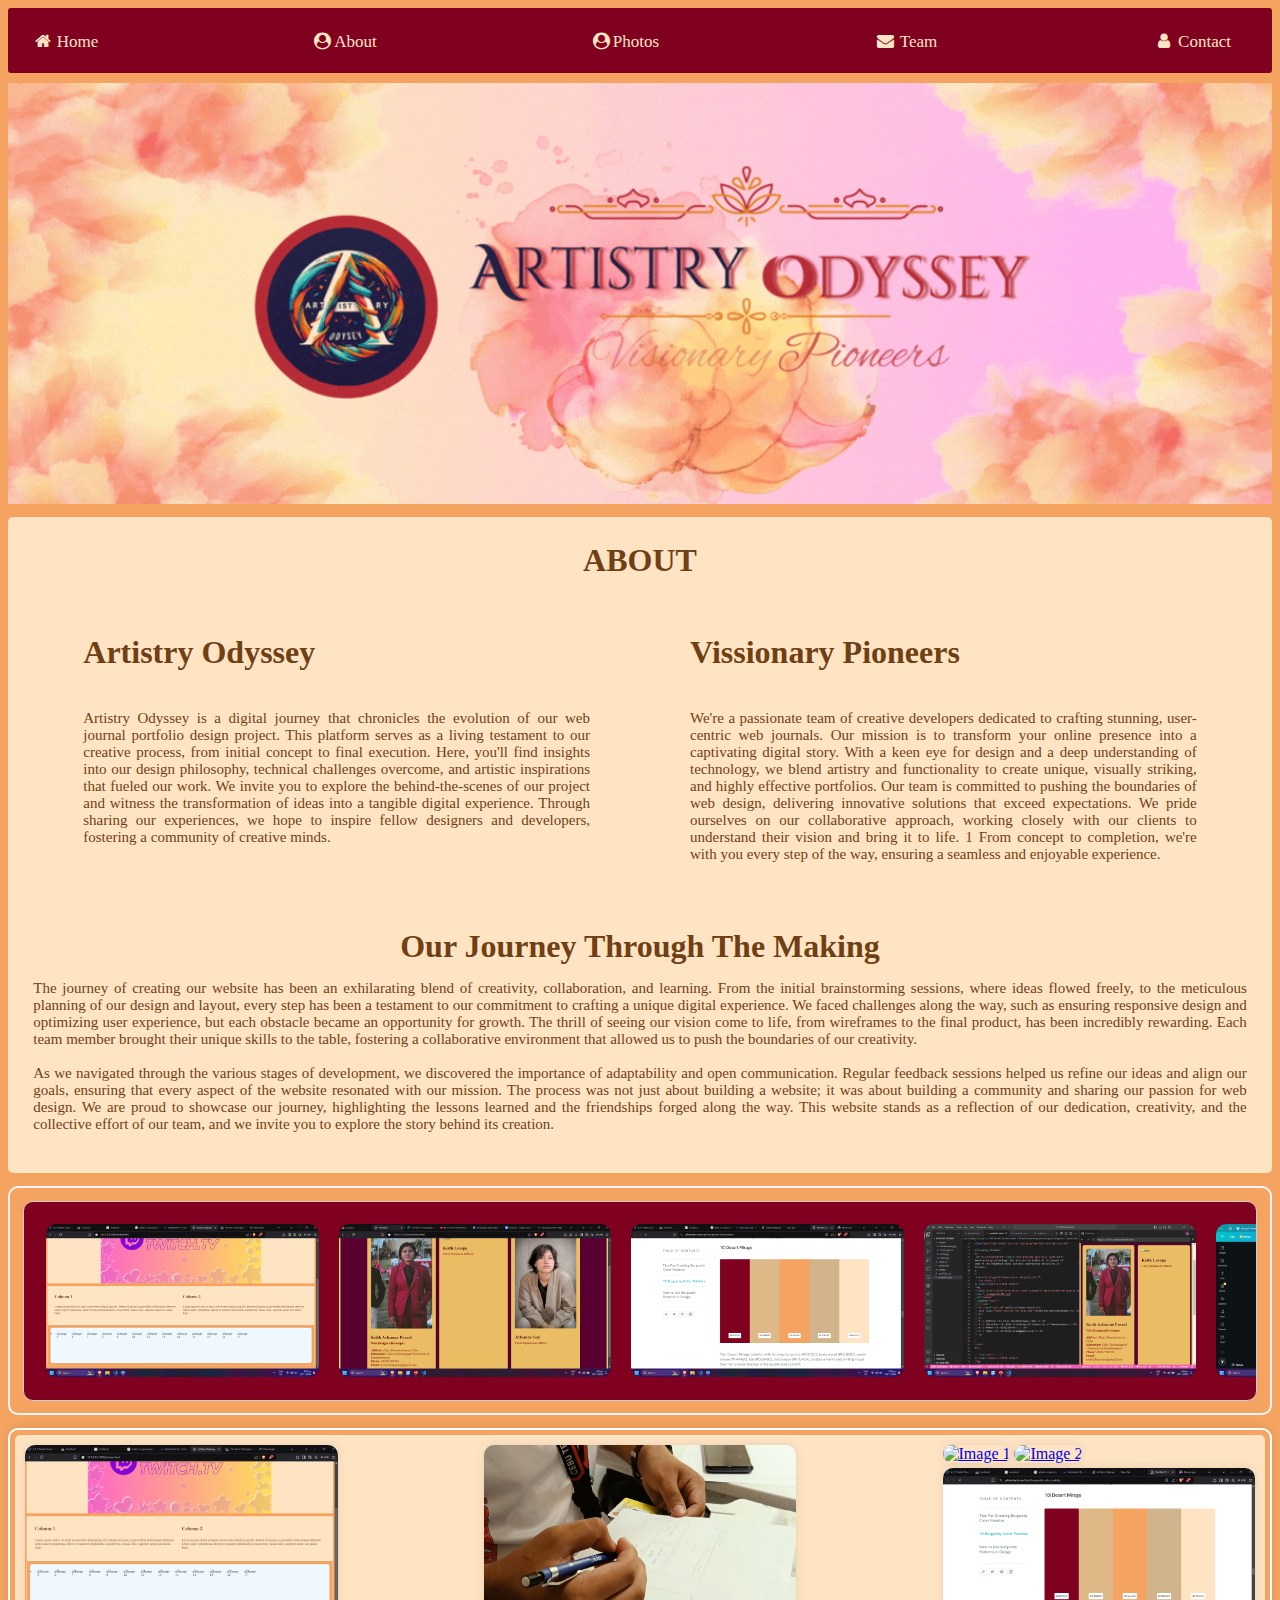
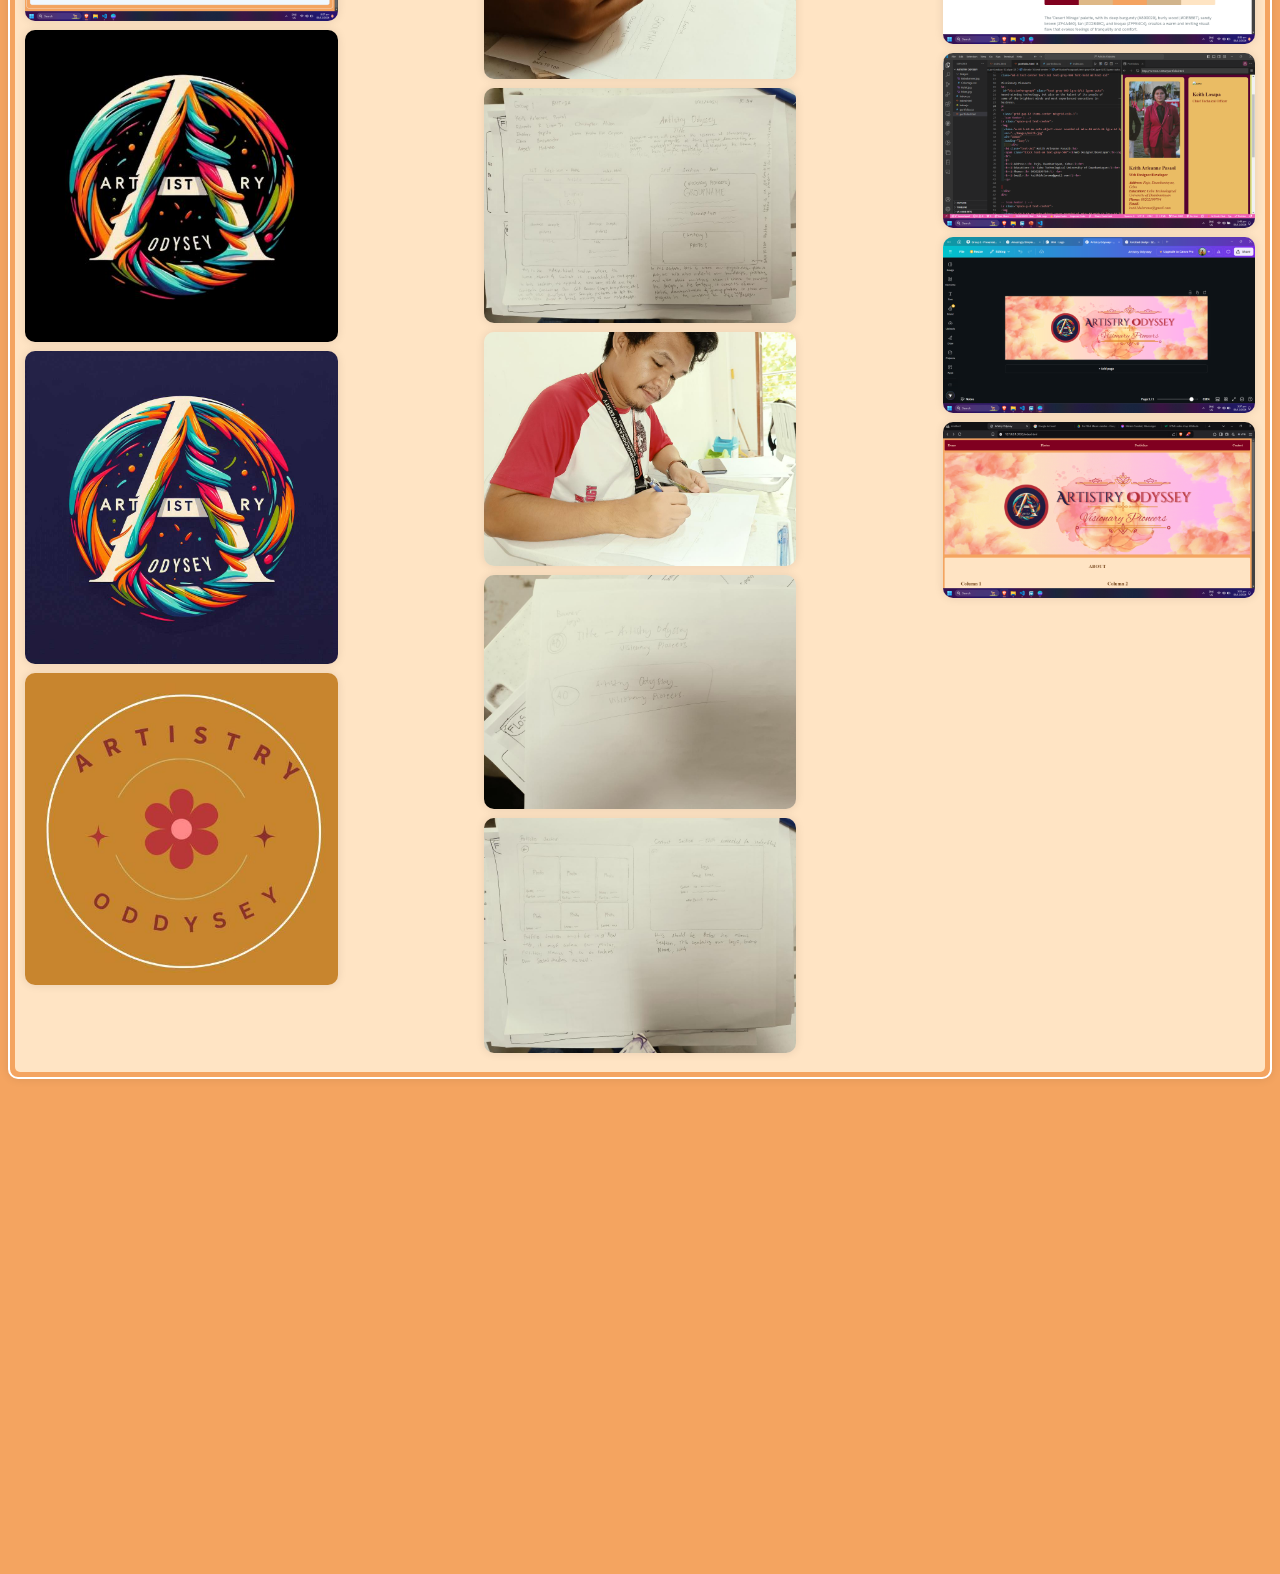
==== index.html @ 3c41cbba "Add files via upload" ====
<!DOCTYPE html>
<html lang="en">
  <head>
    <meta charset="UTF-8" />
    <meta name="viewport" content="width=device-width, initial-scale=1.0" />
    <link rel="stylesheet" type="text/css" href="index.css" />
    <link
      rel="stylesheet"
      href="https://cdnjs.cloudflare.com/ajax/libs/font-awesome/4.7.0/css/font-awesome.min.css"
    />
    <link rel="icon" href="./Images/logo1.jpg" type="image/icon type" />
    <script src="index.js"></script>
    <title>Artistry Odyssey</title>
  </head>
  <!--NAVIGATION/TOPBAR-->
  <nav class="nav" id="Home">
    <ul>
      <li>
        <a href="#Home"><i class="fa fa-fw fa-home"></i>Home</a>
      </li>
      <li>
        <a href="#About"
          ><i class="fa fa-user-circle" aria-hidden="true"></i>About</a
        >
      </li>
      <li>
        <a href="#Photos"
          ><i class="fa fa-user-circle" aria-hidden="true"></i>Photos</a
        >
      </li>
      <li>
        <a href="./portfolio.html"
          ><i class="fa fa-fw fa-envelope"></i>Team</a
        >
      </li>
      <li>
        <a href="#Contact"><i class="fa fa-fw fa-user"></i>Contact</a>
      </li>
    </ul>
  </nav>

  <body>
    <!-- Back to Top Button -->
<button id="backToTop" style="display: none;"><i class="fa fa-arrow-circle-up" aria-hidden="true"></i></button>
    <!--Banner-->
    <div class="Banner">
      <img id="Banner" src="./Images/artistry.gif" />
    </div>

    <!--Paragraph Section-->
    <section class="Section-1">
      <h1 id="About" class="Title-About">ABOUT</h1>
      <div class="row">
        <div class="column">
          <h1 class="line-1 anim-typewriter">Artistry Odyssey</h1>
          <p class="Paragraph">
            Artistry Odyssey is a digital journey that chronicles the evolution
            of our web journal portfolio design project. This platform serves as
            a living testament to our creative process, from initial concept to
            final execution. Here, you'll find insights into our design
            philosophy, technical challenges overcome, and artistic inspirations
            that fueled our work. We invite you to explore the behind-the-scenes
            of our project and witness the transformation of ideas into a
            tangible digital experience. Through sharing our experiences, we
            hope to inspire fellow designers and developers, fostering a
            community of creative minds.
          </p>
        </div>
        <div class="column">
          <h1 class="line-1 anim-typewriter">Vissionary Pioneers</h1>
          <p class="Paragraph">
            We're a passionate team of creative developers dedicated to crafting
            stunning, user-centric web journals. Our mission is to transform
            your online presence into a captivating digital story. With a keen
            eye for design and a deep understanding of technology, we blend
            artistry and functionality to create unique, visually striking, and
            highly effective portfolios. Our team is committed to pushing the
            boundaries of web design, delivering innovative solutions that
            exceed expectations. We pride ourselves on our collaborative
            approach, working closely with our clients to understand their
            vision and bring it to life. 1 From concept to completion, we're
            with you every step of the way, ensuring a seamless and enjoyable
            experience.
          </p>
        </div>
      </div>
      <h1 class="Title-About">Our Journey Through The Making</h1>
      <p class="Paragraph">
        The journey of creating our website has been an exhilarating blend of
        creativity, collaboration, and learning. From the initial brainstorming
        sessions, where ideas flowed freely, to the meticulous planning of our
        design and layout, every step has been a testament to our commitment to
        crafting a unique digital experience. We faced challenges along the way,
        such as ensuring responsive design and optimizing user experience, but
        each obstacle became an opportunity for growth. The thrill of seeing our
        vision come to life, from wireframes to the final product, has been
        incredibly rewarding. Each team member brought their unique skills to
        the table, fostering a collaborative environment that allowed us to push
        the boundaries of our creativity.
        <br><br>
        As we navigated through the various
        stages of development, we discovered the importance of adaptability and
        open communication. Regular feedback sessions helped us refine our ideas
        and align our goals, ensuring that every aspect of the website resonated
        with our mission. The process was not just about building a website; it
        was about building a community and sharing our passion for web design.
        We are proud to showcase our journey, highlighting the lessons learned
        and the friendships forged along the way. This website stands as a
        reflection of our dedication, creativity, and the collective effort of
        our team, and we invite you to explore the story behind its creation.
      </p>
    </section>

    <!--////////////////Slideshow\\\\\\\\\\\\\\\\\\\\-->

    <section class="PhotoSlideshow" id="Photos">
      <div class="album">
        <div class="slides">
          <img src="./Images/p2.png" alt="Image 1" />
          <img src="./Images/P1.png" alt="Image 2" />
          <img src="./Images/p3.png" alt="Image 3" />
          <img src="./Images/p4.png" alt="Image 4" />
          <img src="./Images/p5.png" alt="Image 5" />
          <img src="./Images/p6.png" alt="Image 6" />
          <img src="./Images/p7.png" alt="Image 7" />
        </div>
      </div>
    </section>

    <!--POPUP PHOTOS-->
    <!-- POPUP PHOTOS -->
<!-- POPUP PHOTOS -->
<div id="photos">
  <div id="pics">
    <div class="columnpics">
      <a href="#" class="lightbox" data-img="../Images/p2.png">
        <img src="./Images/p2.png" alt="Image 1" />
      </a>
      <a href="#" class="lightbox" data-img="../Images/logo1.jpg">
        <img src="./Images/logo1.jpg" alt="Image 2" />
      </a>
      <a href="#" class="lightbox" data-img="../Images/logo2.jpg">
        <img src="./Images/logo2.jpg" alt="Image 3" />
      </a>
      <a href="#" class="lightbox" data-img="../Images/logo3.jpg">
        <img src="./Images/logo3.jpg" alt="Image 4" />
      </a>
    </div>
    <div class="columnpics">
      <a href="#" class="lightbox" data-img="../Images/doc1.jpg">
        <img src="./Images/doc1.jpg" alt="Image 2" />
      </a>
      <a href="#" class="lightbox" data-img="../Images/doc2.jpg">
        <img src="./Images/doc2.jpg" alt="Image 3" />
      </a>
      <a href="#" class="lightbox" data-img="../Images/doc3.jpg">
        <img src="./Images/doc3.jpg" alt="Image 4" />
      </a>
      <a href="#" class="lightbox" data-img="../Images/doc4.jpg">
        <img src="./Images/doc4.jpg" alt="Image 5" />
      </a>
      <a href="#" class="lightbox" data-img="../Images/doc5.jpg">
        <img src="./Images/doc5.jpg" alt="Image 6" />
      </a>
    </div>
    <div class="columnpics">
      <a href="#" class="lightbox" data-img="../Images/artistry.png">
        <img src="./Images/artistry.png" alt="Image 1" />
      </a>
      <a href="#" class="lightbox" data-img="../Images/p1.png">
        <img src="./Images/p1.png" alt="Image 2" />
      </a>
      <a href="#" class="lightbox" data-img="../Images/p3.png">
        <img src="./Images/p3.png" alt="Image 3" />
      </a>
      <a href="#" class="lightbox" data-img="../Images/p4.png">
        <img src="./Images/p4.png" alt="Image 4" />
      </a>
      <a href="#" class="lightbox" data-img="../Images/p5.png">
        <img src="./Images/p5.png" alt="Image 5" />
      </a>
      <a href="#" class="lightbox" data-img="../Images/p6.png">
        <img src="./Images/p6.png" alt="Image 6" />
      </a>
    </div>
  </div>
</div>

<!-- Lightbox Overlay -->
<div class="lightbox-overlay" id="lightbox">
  <span class="close">&times;</span>
  <img class="lightbox-img" src="" alt="Lightbox Image" />
</div>

    <!--\\\\\\\\\\\\\\\\\\\\This is a Hover Fade in Animation/////////////////////////-->
    <!--
    <section class="Section-2">
        <div class="container">
          <div class="fade-in" id="Hover1">
            <h2>Secret 1</h2>
            <p id="Secret">
              Lorem ipsum dolor sit, amet consectetur adipisicing elit. Natus
              obcaecati animi possimus omnis, enim maxime. Excepturi officia
              mollitia magni quia. Delectus non maiores rerum molestias cumque
              dignissimos, soluta natus architecto.
            </p>
          </div>-->

    <!-- Contact Form Section -->
    <div class="contact-form" id="Contact">
      <h2 class="text-center text-2xl font-bold">Contact Us</h2>
      <form
        id="contactForm"
        action="your-server-endpoint"
        method="POST"
        class="max-w-lg mx-auto"
      >
        <div class="mb-4">
          <label for="name" class="block text-gray-700">Name:</label>
          <input
            type="text"
            id="name"
            name="name"
            required
            class="w-full p-2 border border-gray-300 rounded"
          />
        </div>
        <div class="mb-4">
          <label for="email" class="block text-gray-700">Email:</label>
          <input
            type="email"
            id="email"
            name="email"
            required
            class="w-full p-2 border border-gray-300 rounded"
          />
        </div>
        <div class="mb-4">
          <label for="message" class="block text-gray-700">Message:</label>
          <textarea
            id="message"
            name="message"
            rows="4"
            required
            class="w-full p-2 border border-gray-300 rounded"
          ></textarea>
        </div>
        <button type="submit" class="bg-blue-500 text-white p-2 rounded">
          Send Message
        </button>
      </form>
    </div>
  </body>
</html>

<script>
  document
    .getElementById("contactForm")
    .addEventListener("submit", function (event) {
      event.preventDefault(); // Prevent the default form submission

      // Display the thank you message
      alert("Thank you for contacting us! Your Feedback means a lot to us :)");

      // Optionally, you can reset the form fields after submission
      this.reset();
    });
</script>

<script>
  // Get the lightbox overlay and image elements
  const lightbox = document.getElementById('lightbox');
  const lightboxImg = document.querySelector('.lightbox-img');
  const closeBtn = document.querySelector('.close');

  // Add click event listeners to all lightbox links
  document.querySelectorAll('.lightbox').forEach(link => {
    link.addEventListener('click', function(event) {
      event.preventDefault(); // Prevent default anchor behavior
      const imgSrc = this.getAttribute('data-img'); // Get the image source
      lightboxImg.src = imgSrc; // Set the lightbox image source
      lightbox.style.display = 'flex'; // Show the lightbox
    });
  });

  // Close the lightbox when the close button is clicked
  closeBtn.addEventListener('click', function() {
    lightbox.style.display = 'none'; // Hide the lightbox
  });

  // Close the lightbox when clicking outside the image
  lightbox.addEventListener('click', function(event) {
    if (event.target !== lightboxImg) {
      lightbox.style.display = 'none'; // Hide the lightbox
    }
  });
</script>

<script>
  // Get the button
  const backToTopButton = document.getElementById('backToTop');

  // Show the button when scrolling down
  window.onscroll = function() {
    if (document.body.scrollTop > 100 || document.documentElement.scrollTop > 100) {
      backToTopButton.style.display = "block"; // Show button
    } else {
      backToTopButton.style.display = "none"; // Hide button
    }
  };

  // Scroll to the top when the button is clicked
  backToTopButton.addEventListener('click', function() {
    document.getElementById('Home').scrollIntoView({ behavior: 'smooth' }); // Smooth scroll to #Home
  });
</script>
---- index.css ----
html{
    scroll-behavior: smooth;
  }

  body {
    background-color: #F4A460;
    animation: fadeInAnimation ease 3s;
    animation-iteration-count: 1;
    animation-fill-mode: forwards;
  }
  @keyframes fadeInAnimation {
    0% {
      opacity: 0;
    }
  
    100% {
      opacity: 1;
    }
  }
  
  p,
  h1 {
    color: #703f14;
  
  }* {
    box-sizing: border-box;
  }
  
  /*Navigation*/
  nav {
    padding: 1em;
    text-align: center;
    background-color: #800020;
    margin-bottom: 10px;
    border-radius: 3px;
  }
  
  nav ul {
    list-style: none;
    margin: 0;
    padding: 5px;
    display: flex;
    justify-content: space-between;
  }
  
  nav li {
    margin-right: 20px;
  }
  
  nav a {
    font-size: 17px;
    color: #FFE4C4;
    text-decoration: none;
    transition: color 0.2s ease;
  }
  
  nav a:hover {
    color: #E6E6FA;
    background-color: #590031;
    padding: 3px;
    border-radius: 5px;
  }
  @media (max-width: 768px) {
    nav ul {
      flex-direction: column;
    }
    nav li {
      margin-right: 0;
    }
  }
  nav i{
    margin: 3px;
  }

  /*SECTIONS*/
  .Section-1{
    background-color: #FFE4C4;
    padding: 2%;
    margin-top: 1%;
    border-radius: 5px;
  }
  .Paragraph{
    font-size: 15px;
    text-align: justify;
  }
  .Title-About {
    text-align: center; /* Center the text */
    width: 100%; /* Optional: Set width to 100% */
    margin: 0 auto; /* Optional: Center the element itself */
    margin-bottom: 1px;
}
  /*Columns*/
  /* Create two equal columns that floats next to each other */
  .column {
    float: left;
    width: 50%;
    padding: 50px;
   
  }
  
  /* Clear floats after the columns */
  .row:after {
    content: "";
    display: table;
    clear: both;
  }
  .Banner {
    background-size: 100%;
    border-radius: 5px;
    display: block;
    margin-left: auto;
    margin-right: auto;
    width: 100%;
  }
  #Banner {
    display: block;
    margin-left: auto;
    margin-right: auto;
    width: 100%;
  }
  /*------Fade in--------------------------------------------*/
  .Paragraph {
    animation: fadeIn 6s 1s 1 normal both;
  }
  @keyframes fadeIn {
    from {
      opacity: 0;
    }
    to {
      opacity: 1;
    }
  }
  /*Fade In  hover*/
  .container {
    display: flex;
    flex-wrap: wrap;
    justify-content: center;
  }
  #Secret{
    color: #071230; }
  
  .fade-in {
    padding: 2%;
    background-color: #b2f051;
    width: 410px;
    height: auto;
    border-radius: 5px;
    text-align: justify;
    opacity: 0; /* initial opacity is 0 */
    transition: opacity 2s; /* animate opacity over 2 seconds */
  
    margin: 20px; /* add some margin between columns */
  }
  
  .fade-in:hover {
    opacity: 1; /* on hover, set opacity to 1 */
    transition-timing-function: ease-in; /* use ease-in timing function */
  }
  
  
  /*------Typer Writer---------------------------------------------------------*/
  
  .line-1{
    position: relative;
    top: 50%;  
    width: auto;
    text-align: justify;
    white-space: nowrap;
    overflow: hidden;
    transform: translateY(-50%);    
  }
  
  /* Animation */
  .anim-typewriter{
  animation: typewriter 4s steps(44) 1s 1 normal both,
  blinkTextCursor 500ms steps(44) infinite normal;
  }
  @keyframes typewriter{
  from{width: 0;}
  to{width: 24em;}
  }
  @keyframes blinkTextCursor{
  from{border-right-color: rgba(255,255,255,.75);}
  to{border-right-color: transparent;}
  }
  
  /*Team image*/
  
  .Team {
    border-radius: 5px;
    background-color: #590031;
    padding: 10px 0;
  }
  
  .Team .container {
    max-width: 1200px;
    margin: 0 auto;
    padding: 0 10px;
  }
  
  .Team h2 {
    font-size: 36px;
    font-weight: bold;
    color: #eabc64;
    margin-bottom: 20px;
  }
  
  .Team p {
    font-size: 18px;
    color: #eabc64;
    margin-bottom: 40px;
  }
  
  .Team .grid {
    display: grid;
    grid-template-columns: repeat(3, 1fr);
    grid-gap: 20px;
  }
  
  .Team .grid > div {
    background-color: #eabc64 ;
    padding: 20px;
    border: 1px solid #dbe27a;
    border-radius: 10px;
    box-shadow: 0 0 10px rgba(0, 0, 0, 0.1);
  }
  
  .Team img {
    width: 100%;
    height: auto;
    object-fit: cover;
    border-radius: 10px 10px 0 0;
  }
  
  .Team h4 {
    font-size: 24px;
    font-weight: bold;
    color: #4d1919;
    margin-bottom: 10px;
  }
  
  .Team span {
    font-size: 18px;
    color: #8a0000;
  }
  
  @media (max-width: 768px) {
    .Team .grid {
      grid-template-columns: repeat(2, 1fr);
    }
  }
  
  @media (max-width: 480px) {
    .Team .grid {
      grid-template-columns: 1fr;
    }
  }
  
  /*----------------------Image Slide Show---------------------*/
  .PhotoSlideshow {
    margin-top: 1%;
    padding: 1%;
    border-radius: 10px;
    border: solid whitesmoke 2px;
    margin-bottom: 1%;
  }
  
  .album {
    width: auto;
    height: 200px;
    overflow: hidden;
    padding: 1%;
    background-color: #800020;
    border: 1px solid #ccc;
    border-radius: 10px;
  }
  
  .slides {
    display: flex;
    flex-wrap: nowrap;
    width: 100%;
    height: 100%;
    animation: scroll 15s linear infinite;
  }
  
  .slides img {
    width: auto; /* Adjusted to 10% */
    height: auto;
    object-fit: cover;
    margin: 10px;
    border-radius: 10px;
    flex-basis: 10%; /* Adjusted to 10% */
  }
  
  @keyframes scroll {
    0% {
      transform: translateX(0);
    }
    100% {
      transform: translateX(-100%);
    }
  }
  
  
  /* Portfolio Section Styles */
  #photos {
    margin-bottom: 1%;
    padding: 5px;
    border: 2px solid #ffffff;
    border-radius: 10px;
    box-shadow: 0 0 10px rgba(0, 0, 0, 0.1);
  }
  
  #pics {
    background-color: #FFE4C4;
    border-radius: 5px;
    display: flex;
    justify-content: space-between;
  }
  
  .columnpics {
    flex-basis: 25%;
    margin: 10px;
  }
  
  .columnpics img {
    width: 100%;
    height: auto;
    margin-bottom: 5px;
    border-radius: 10px;
    box-shadow: 0 0 10px rgba(0, 0, 0, 0.1);
    transition: transform 0.3s; /* add transition for smooth animation */
  }
  
  .columnpics img:hover {
    transform: scale(1.05);
    box-shadow: 0 0 10px rgba(0, 0, 0, 0.5);
    animation: popUp 0.3s forwards; /* add animation */
  }
  
  @keyframes popUp {
    0% {
      transform: translateY(10px);
      opacity: 0.5;
    }
    100% {
      transform: translateY(0);
      opacity: 1;
    }
  }

  
/* Contact Form Styles */
.contact-form {
  background-color: #FFE4C4; /* Light background for the form */
  padding: 20px; /* Padding around the form */
  border-radius: 8px; /* Rounded corners */
  box-shadow: 0 4px 8px rgba(0, 0, 0, 0.1); /* Subtle shadow */
  max-width: 1200px; /* Maximum width of the form */
  margin: 20px auto; /* Center the form */
}

.contact-form h2 {
  color: #8a0000; /* Darker text color for the heading */
  margin-bottom: 20px; /* Space below the heading */
  text-align: center; /* Center the heading */
}

.contact-form label {
  font-weight: bold; /* Bold labels */
  color:#8a0000;
  margin-bottom: 5px; /* Space below labels */
  display: block; /* Make labels block elements */
}

.contact-form input[type="text"],
.contact-form input[type="email"],
.contact-form textarea {
  width: 100%; /* Full width inputs */
  padding: 12px; /* Increased padding for better touch targets */
  border: 1px solid #eabc64; /* Light border */
  border-radius: 4px; /* Rounded corners for inputs */
  margin-bottom: 15px; /* Space below inputs */
  transition: border-color 0.3s; /* Smooth transition for border color */
  font-size: 16px; /* Increased font size for better readability */
}

.contact-form input[type="text"]:focus,
.contact-form input[type="email"]:focus,
.contact-form textarea:focus {
  border-color: #007BFF; /* Change border color on focus */
  outline: none; /* Remove default outline */
}

.contact-form textarea {
  height: 100px; /* Set a fixed height for the textarea */
  resize: vertical; /* Allow vertical resizing only */
}

.contact-form button {
  background-color: #8a0000; /* Button background color */
  color: white; /* Button text color */
  padding: 12px; /* Increased padding for the button */
  border: none; /* Remove border */
  border-radius: 4px; /* Rounded corners for button */
  cursor: pointer; /* Pointer cursor on hover */
  transition: background-color 0.3s; /* Smooth transition for background color */
  width: 100%; /* Full width button */
  font-size: 16px; /* Increased font size for better readability */
}

.contact-form button:hover {
  background-color: #0056b3; /* Darker blue on hover */
}

/* Responsive Styles */
@media (max-width: 768px) {
  .contact-form {
      padding: 15px; /* Reduce padding on smaller screens */
  }

  .contact-form h2 {
      font-size: 24px; /* Adjust heading size */
  }

  .contact-form input[type="text"],
  .contact-form input[type="email"],
  .contact-form textarea {
      padding: 10px; /* Adjust padding in inputs */
  }

  .contact-form button {
      padding: 8px; /* Adjust button padding */
  }
}

@media (max-width: 480px) {
  .contact-form {
      padding: 10px; /* Further reduce padding on very small screens */
  }

  .contact-form h2 {
      font-size: 20px; /* Further adjust heading size */
  }

  .contact-form input[type="text"],
  .contact-form input[type="email"],
  .contact-form textarea {
      font-size: 14px; /* Adjust font size for inputs */
  }

  .contact-form button {
      padding: 8px; /* Adjust button padding */
  }
}

/* Animation for the contact form */
.contact-form {
  opacity: 0; /* Start hidden */
  transform: translateY(20px); /* Start slightly below */
  animation: fadeInUp 0.5s forwards; /* Apply fade-in animation */
}

/* Keyframes for fade-in animation */
@keyframes fadeInUp {
  to {
      opacity: 1; /* Fully visible */
      transform: translateY(0); /* Move to original position */
  }
}

/* Scale effect for button on hover */
.contact-form button:hover {
  transform: scale(1.05); /* Scale up on hover */
  transition: transform 0.3s ease; /* Smooth transition */
}
/* Lightbox Styles */
.lightbox {
  display: inline-block; /* Make links inline */
}

.lightbox img {
  cursor: pointer; /* Change cursor to pointer */
  transition: transform 0.3s; /* Add a transition effect */
}

.lightbox img:hover {
  transform: scale(1.05); /* Scale image on hover */
}

/* Lightbox overlay */
.lightbox-overlay {
  display: none; /* Hidden by default */
  position: fixed; /* Stay in place */
  z-index: 1000; /* Sit on top */
  left: 0;
  top: 0;
  width: 100%; /* Full width */
  height: 100%; /* Full height */
  background-color: rgba(0, 0, 0, 0.8); /* Black background with opacity */
  justify-content: center; /* Center the image */
  align-items: center; /* Center the image */
}

.lightbox-overlay img {
  max-width: 90%; /* Responsive image */
  max-height: 90%; /* Responsive image */
}

.close {
  position: absolute; /* Position the close button */
  top: 20px; /* Position from the top */
  right: 30px; /* Position from the right */
  color: white; /* Close button color */
  font-size: 40px; /* Close button size */
  cursor: pointer; /* Change cursor to pointer */
}

/* Back to Top Button Styles */
#backToTop {
  position: fixed; /* Fixed position */
  bottom: 20px; /* Distance from the bottom */
  right: 20px; /* Distance from the right */
  background-color: #590031; /* Button background color */
  color: #F4A460; /* Button text color */
  border: none; /* Remove border */
  border-radius: 5px; /* Rounded corners */
  padding: 10px 15px; /* Padding */
  font-size: 16px; /* Font size */
  cursor: pointer; /* Pointer cursor on hover */
  transition: background-color 0.3s; /* Smooth transition */
  z-index: 1000; /* Sit on top */
}

#backToTop:hover {
  background-color: #071230; /* Darker blue on hover */
}
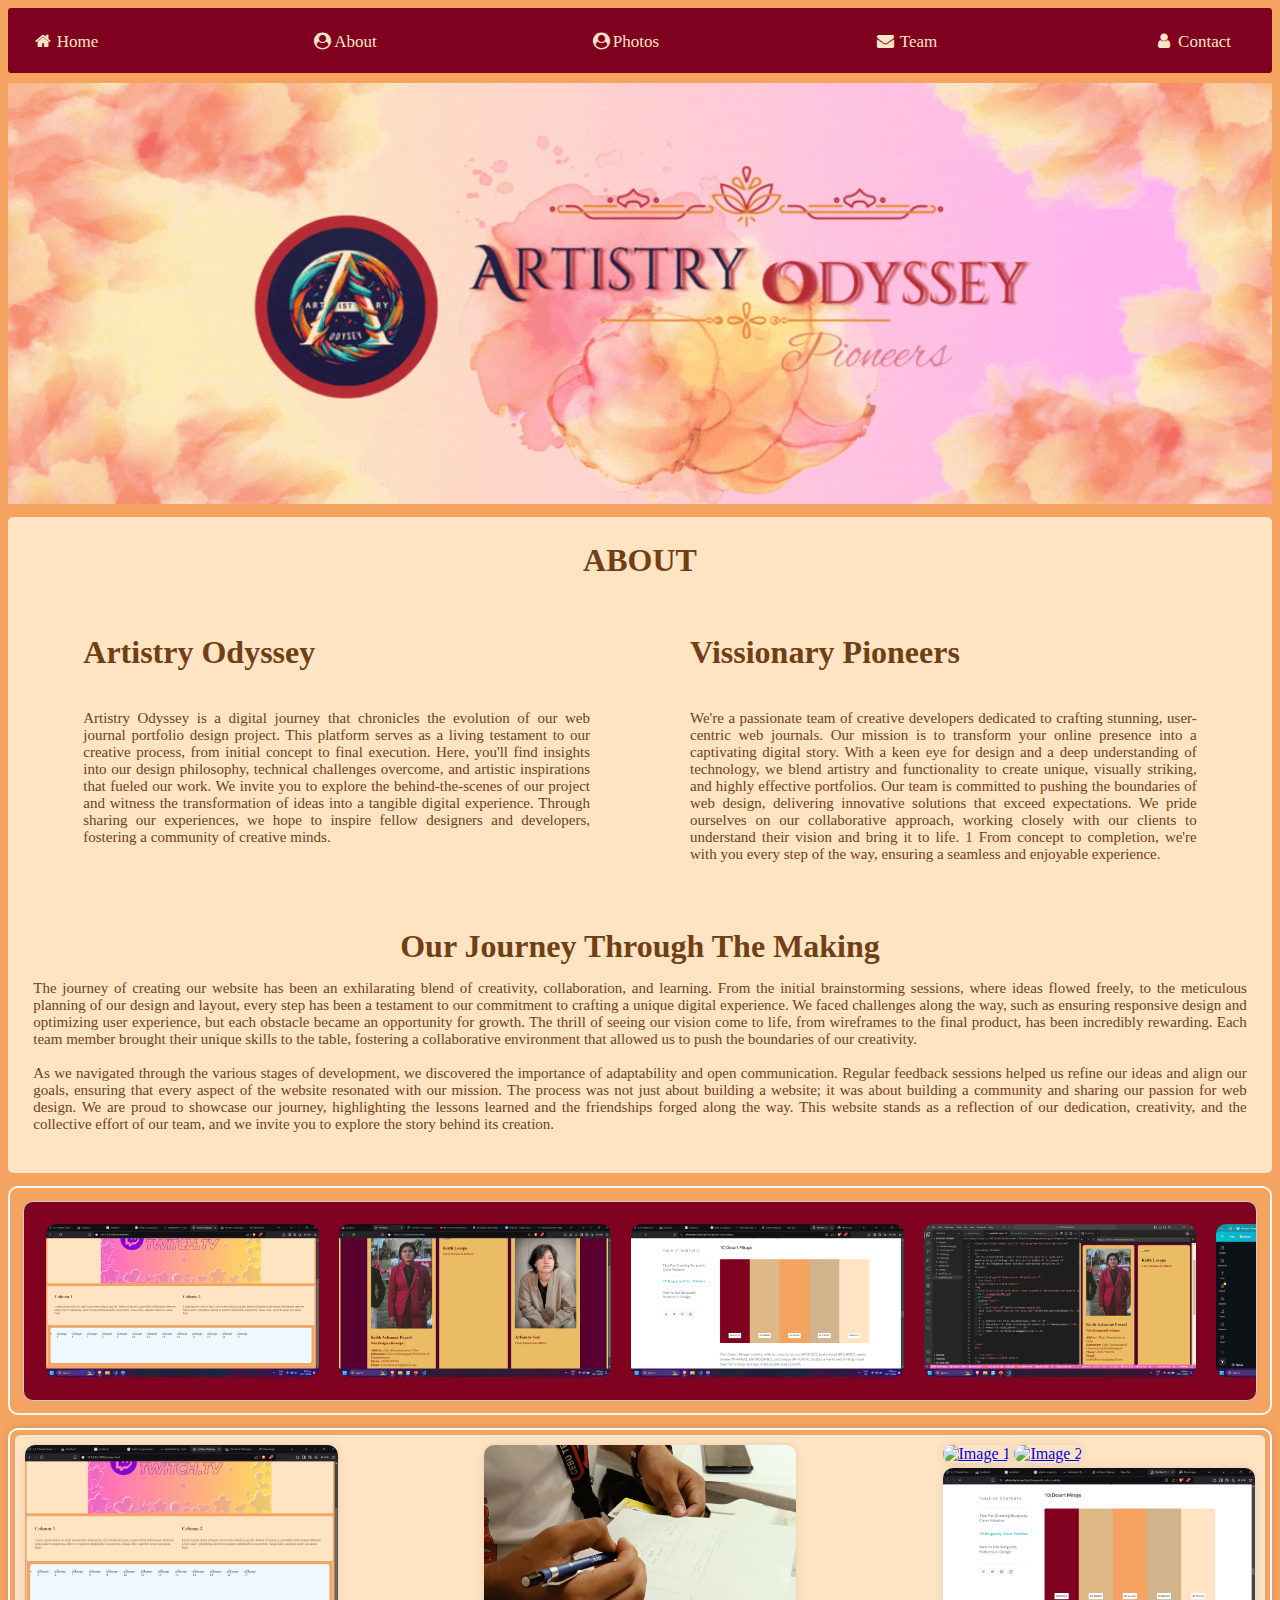
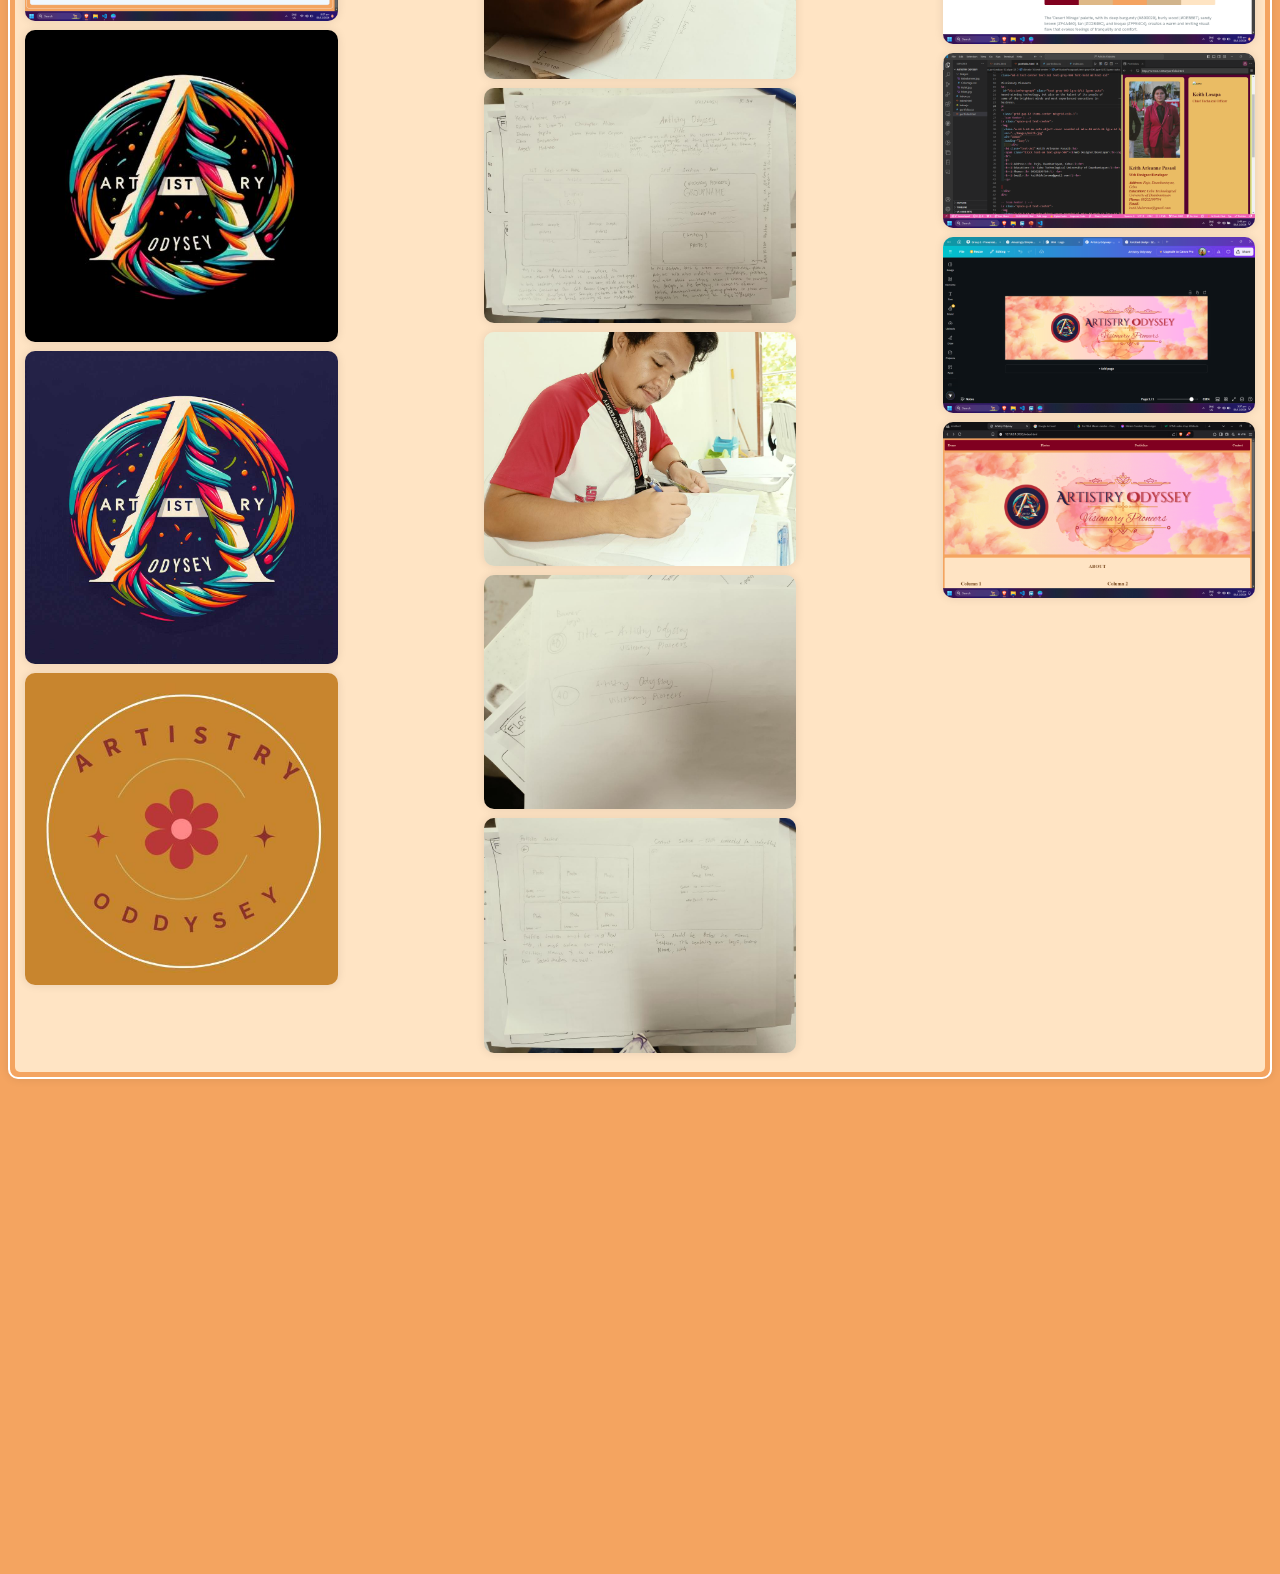
==== commit f9e0fcfe: "Update index.html" ====
--- a/index.html
+++ b/index.html
@@ -29,7 +29,7 @@
         >
       </li>
       <li>
-        <a href="./portfolio.html"
+        <a href="portfolio.html"
           ><i class="fa fa-fw fa-envelope"></i>Team</a
         >
       </li>
@@ -133,53 +133,53 @@
 <div id="photos">
   <div id="pics">
     <div class="columnpics">
-      <a href="#" class="lightbox" data-img="../Images/p2.png">
+      <a href="#" class="lightbox" data-img="./Images/p2.png">
         <img src="./Images/p2.png" alt="Image 1" />
       </a>
-      <a href="#" class="lightbox" data-img="../Images/logo1.jpg">
+      <a href="#" class="lightbox" data-img="./Images/logo1.jpg">
         <img src="./Images/logo1.jpg" alt="Image 2" />
       </a>
-      <a href="#" class="lightbox" data-img="../Images/logo2.jpg">
+      <a href="#" class="lightbox" data-img="./Images/logo2.jpg">
         <img src="./Images/logo2.jpg" alt="Image 3" />
       </a>
-      <a href="#" class="lightbox" data-img="../Images/logo3.jpg">
+      <a href="#" class="lightbox" data-img="./Images/logo3.jpg">
         <img src="./Images/logo3.jpg" alt="Image 4" />
       </a>
     </div>
     <div class="columnpics">
-      <a href="#" class="lightbox" data-img="../Images/doc1.jpg">
+      <a href="#" class="lightbox" data-img="./Images/doc1.jpg">
         <img src="./Images/doc1.jpg" alt="Image 2" />
       </a>
-      <a href="#" class="lightbox" data-img="../Images/doc2.jpg">
+      <a href="#" class="lightbox" data-img="./Images/doc2.jpg">
         <img src="./Images/doc2.jpg" alt="Image 3" />
       </a>
-      <a href="#" class="lightbox" data-img="../Images/doc3.jpg">
+      <a href="#" class="lightbox" data-img="./Images/doc3.jpg">
         <img src="./Images/doc3.jpg" alt="Image 4" />
       </a>
-      <a href="#" class="lightbox" data-img="../Images/doc4.jpg">
+      <a href="#" class="lightbox" data-img="./Images/doc4.jpg">
         <img src="./Images/doc4.jpg" alt="Image 5" />
       </a>
-      <a href="#" class="lightbox" data-img="../Images/doc5.jpg">
+      <a href="#" class="lightbox" data-img="./Images/doc5.jpg">
         <img src="./Images/doc5.jpg" alt="Image 6" />
       </a>
     </div>
     <div class="columnpics">
       <a href="#" class="lightbox" data-img="../Images/artistry.png">
-        <img src="./Images/artistry.png" alt="Image 1" />
+        <img src="../Images/artistry.png" alt="Image 1" />
       </a>
       <a href="#" class="lightbox" data-img="../Images/p1.png">
-        <img src="./Images/p1.png" alt="Image 2" />
-      </a>
-      <a href="#" class="lightbox" data-img="../Images/p3.png">
+        <img src="../Images/p1.png" alt="Image 2" />
+      </a>
+      <a href="#" class="lightbox" data-img="./Images/p3.png">
         <img src="./Images/p3.png" alt="Image 3" />
       </a>
-      <a href="#" class="lightbox" data-img="../Images/p4.png">
+      <a href="#" class="lightbox" data-img="./Images/p4.png">
         <img src="./Images/p4.png" alt="Image 4" />
       </a>
-      <a href="#" class="lightbox" data-img="../Images/p5.png">
+      <a href="#" class="lightbox" data-img="./Images/p5.png">
         <img src="./Images/p5.png" alt="Image 5" />
       </a>
-      <a href="#" class="lightbox" data-img="../Images/p6.png">
+      <a href="#" class="lightbox" data-img="./Images/p6.png">
         <img src="./Images/p6.png" alt="Image 6" />
       </a>
     </div>
@@ -313,4 +313,4 @@
   backToTopButton.addEventListener('click', function() {
     document.getElementById('Home').scrollIntoView({ behavior: 'smooth' }); // Smooth scroll to #Home
   });
-</script>+</script>
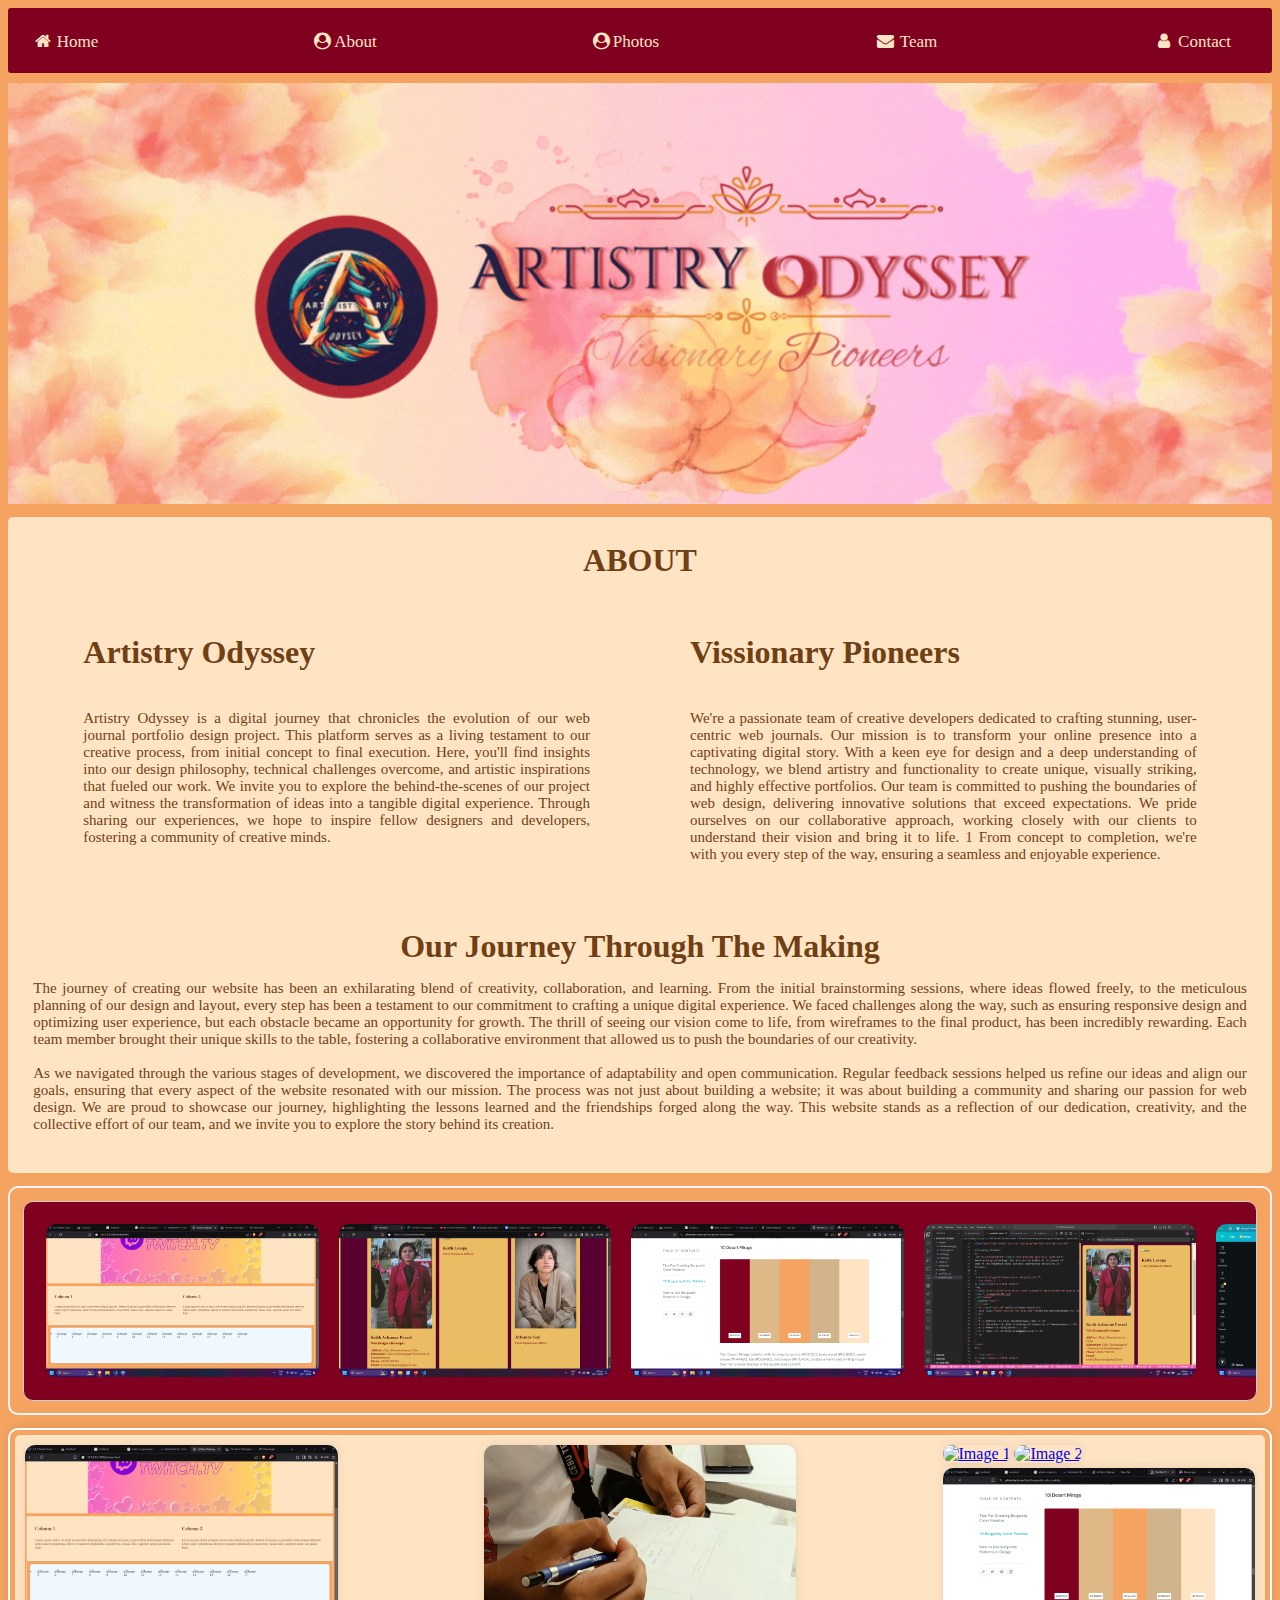
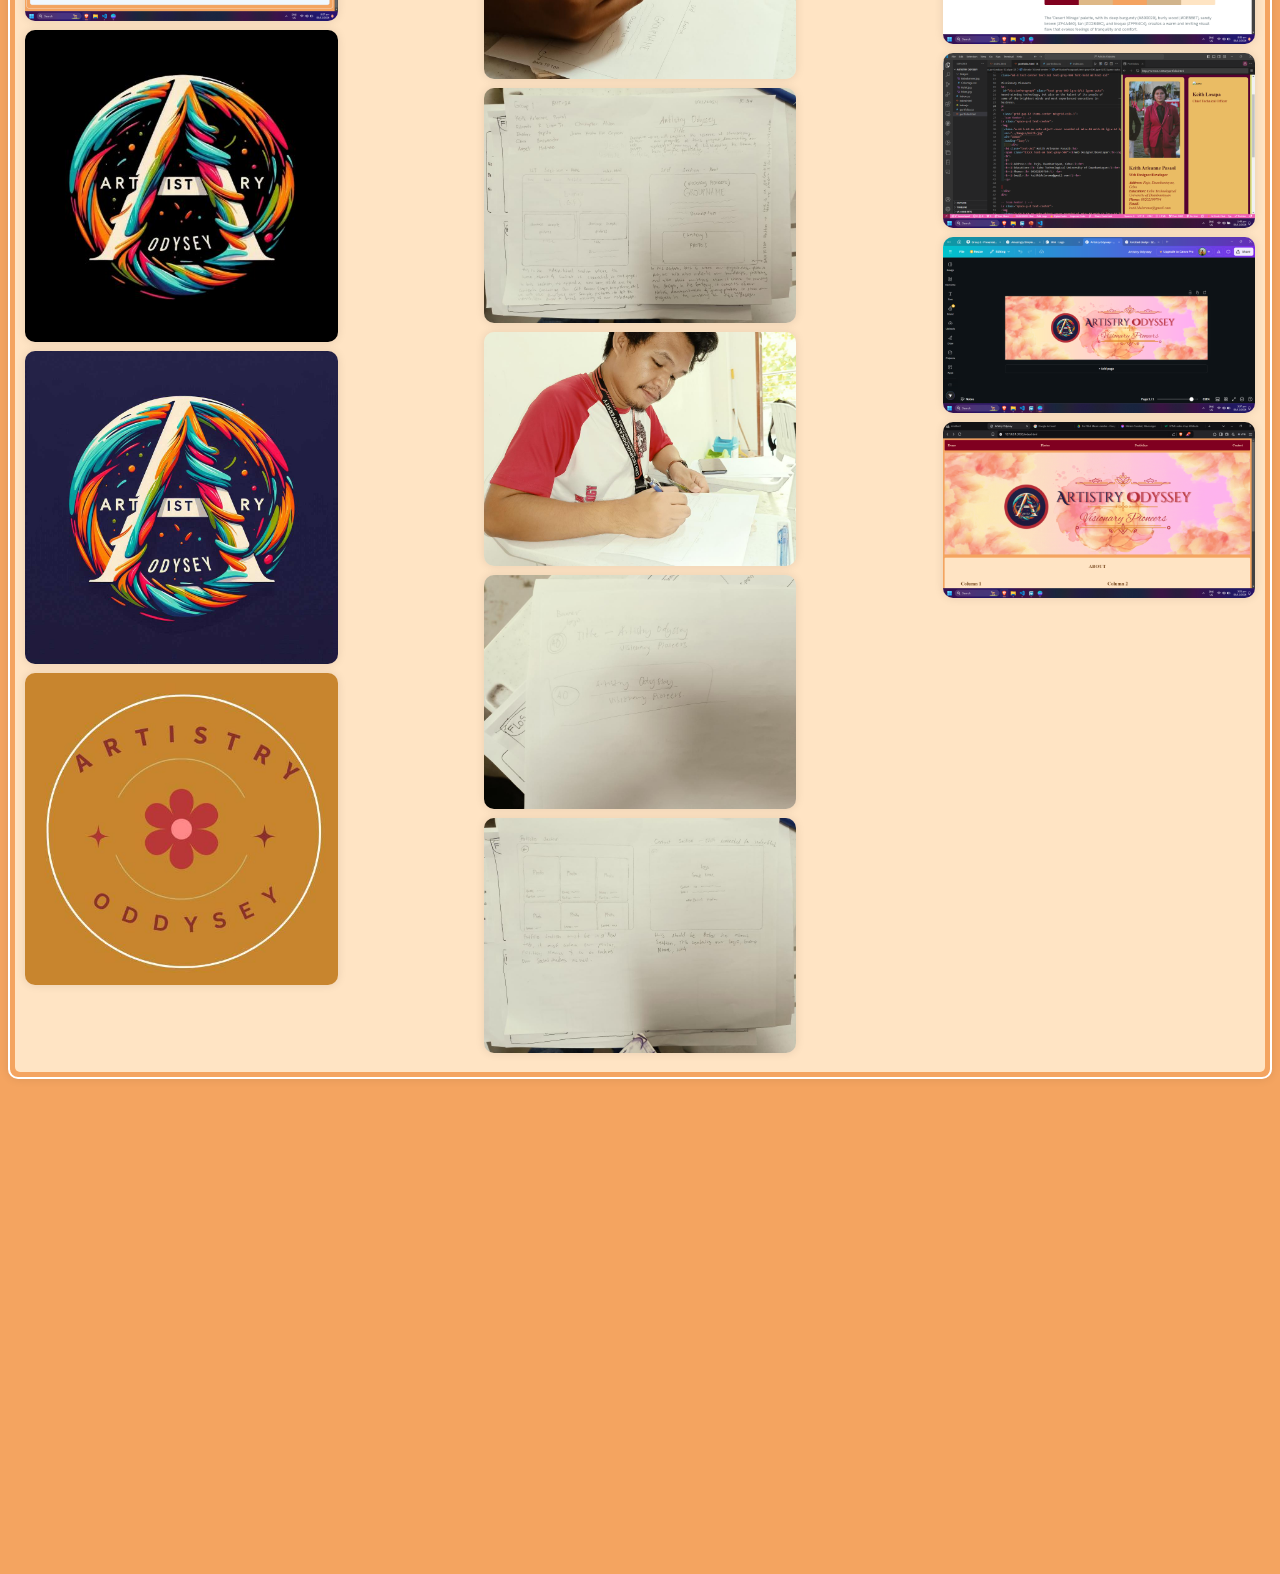
==== commit 68222374: "Update index.html" ====
--- a/index.html
+++ b/index.html
@@ -164,11 +164,11 @@
       </a>
     </div>
     <div class="columnpics">
-      <a href="#" class="lightbox" data-img="../Images/artistry.png">
-        <img src="../Images/artistry.png" alt="Image 1" />
-      </a>
-      <a href="#" class="lightbox" data-img="../Images/p1.png">
-        <img src="../Images/p1.png" alt="Image 2" />
+      <a href="#" class="lightbox" data-img="./Images/artistry.png">
+        <img src="./Images/artistry.png" alt="Image 1" />
+      </a>
+      <a href="#" class="lightbox" data-img="./Images/p1.png">
+        <img src="./Images/p1.png" alt="Image 2" />
       </a>
       <a href="#" class="lightbox" data-img="./Images/p3.png">
         <img src="./Images/p3.png" alt="Image 3" />
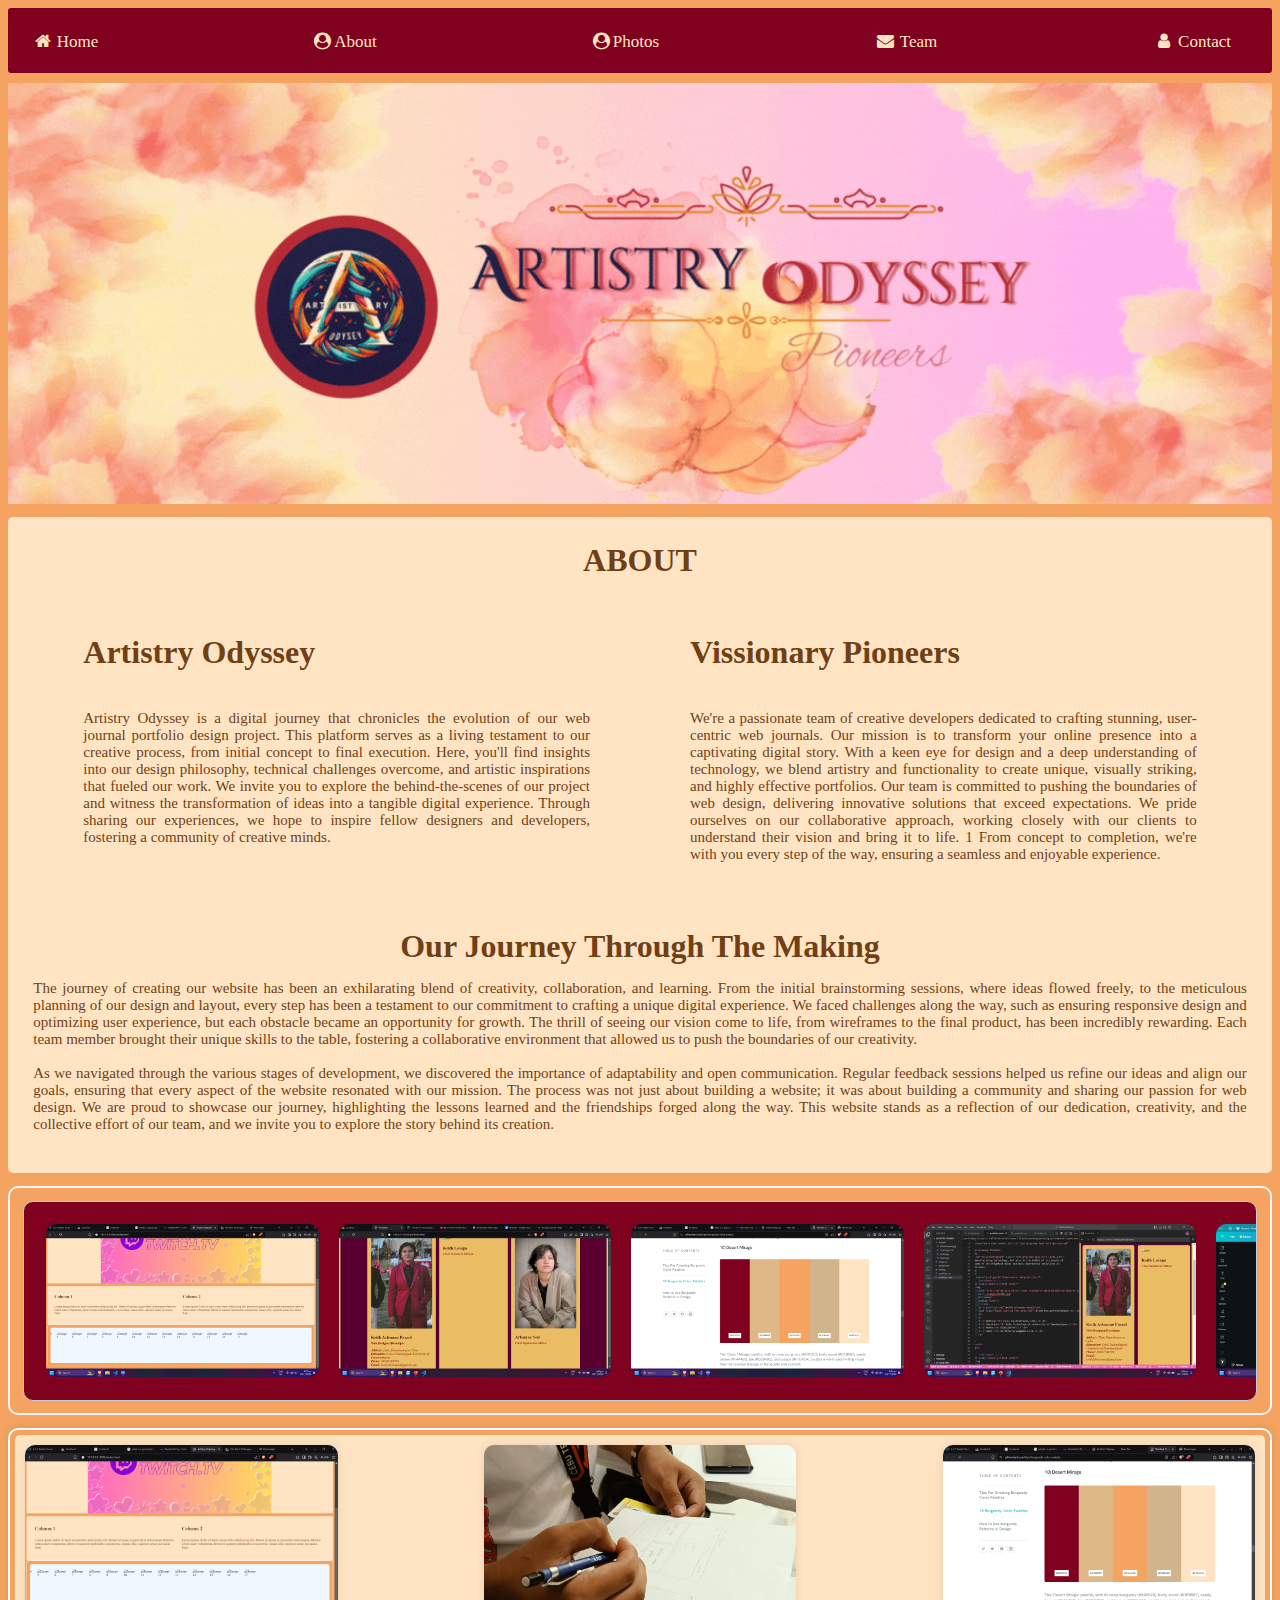
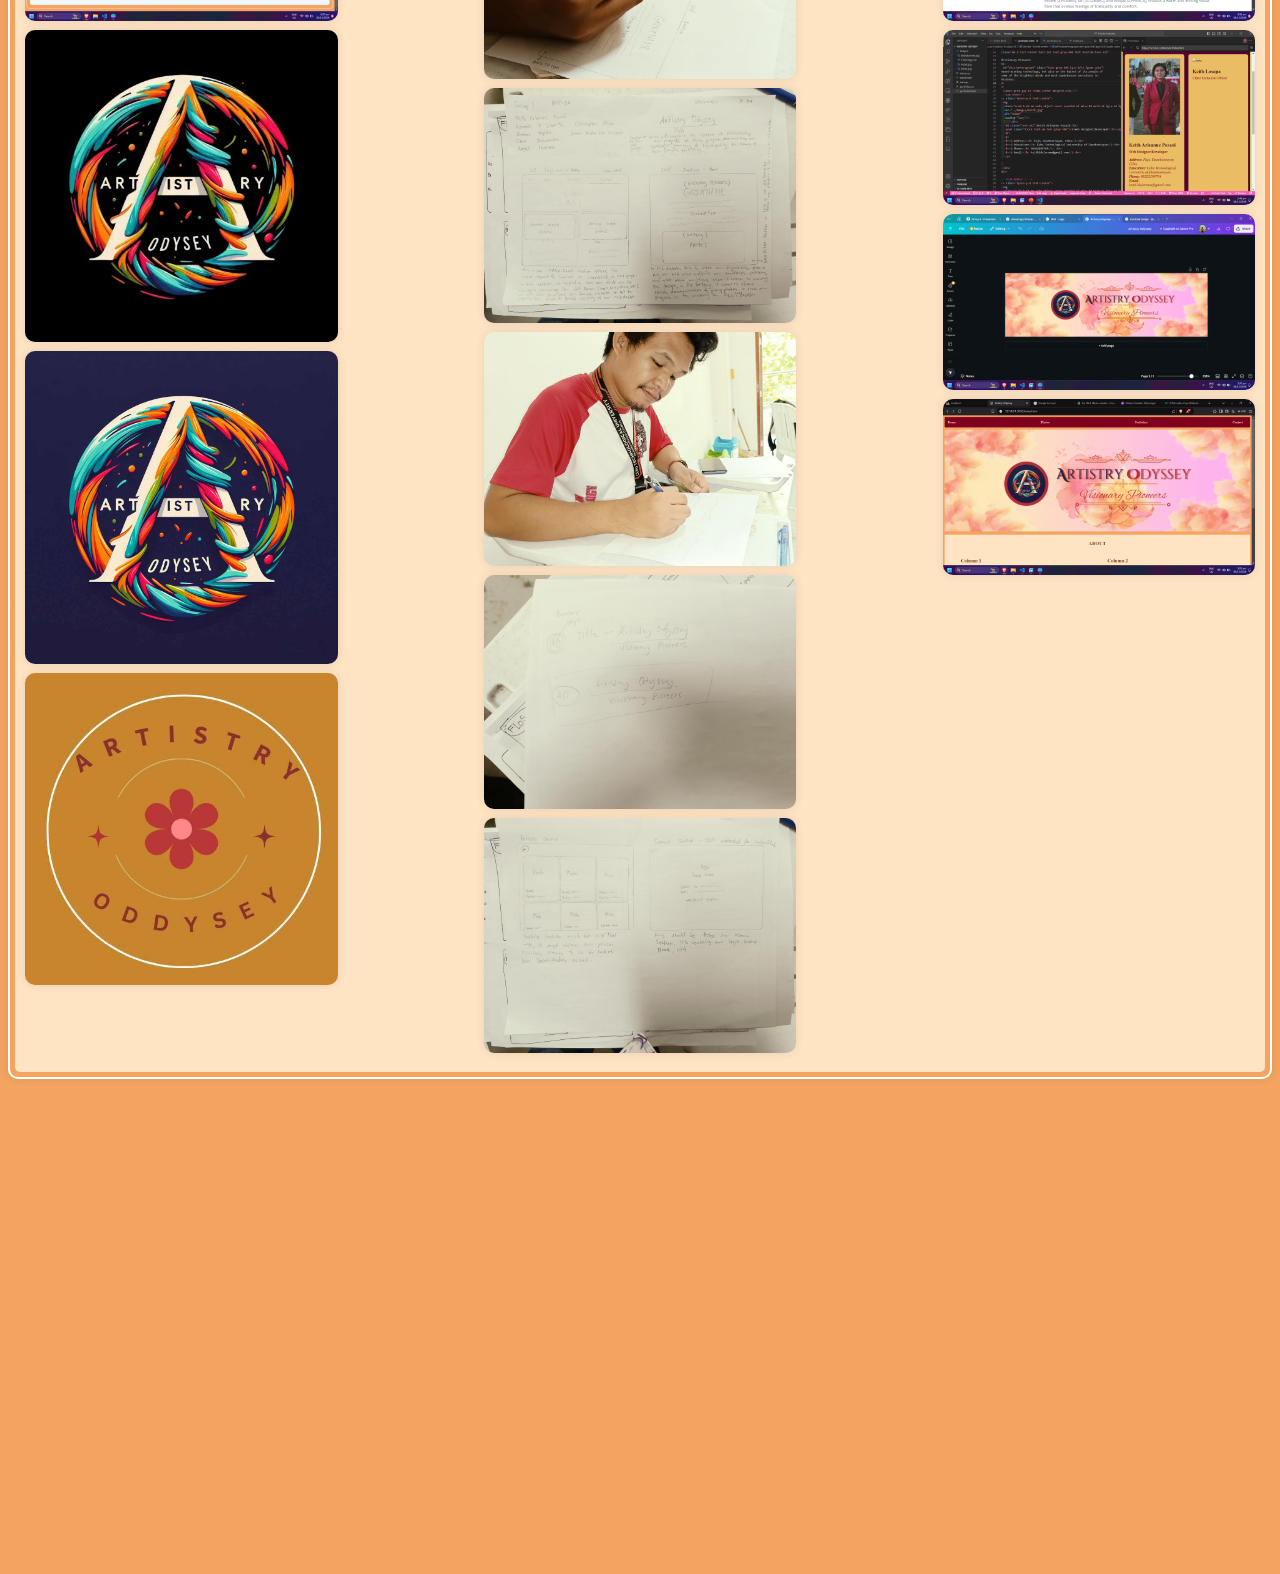
==== commit 11da2518: "Update index.html" ====
--- a/index.html
+++ b/index.html
@@ -164,12 +164,12 @@
       </a>
     </div>
     <div class="columnpics">
-      <a href="#" class="lightbox" data-img="./Images/artistry.png">
+    <!--  <a href="#" class="lightbox" data-img="./Images/artistry.png">
         <img src="./Images/artistry.png" alt="Image 1" />
       </a>
       <a href="#" class="lightbox" data-img="./Images/p1.png">
-        <img src="./Images/p1.png" alt="Image 2" />
-      </a>
+        <img src="./Images/p1.png" alt="Image 2" /> X
+      </a> -->
       <a href="#" class="lightbox" data-img="./Images/p3.png">
         <img src="./Images/p3.png" alt="Image 3" />
       </a>
